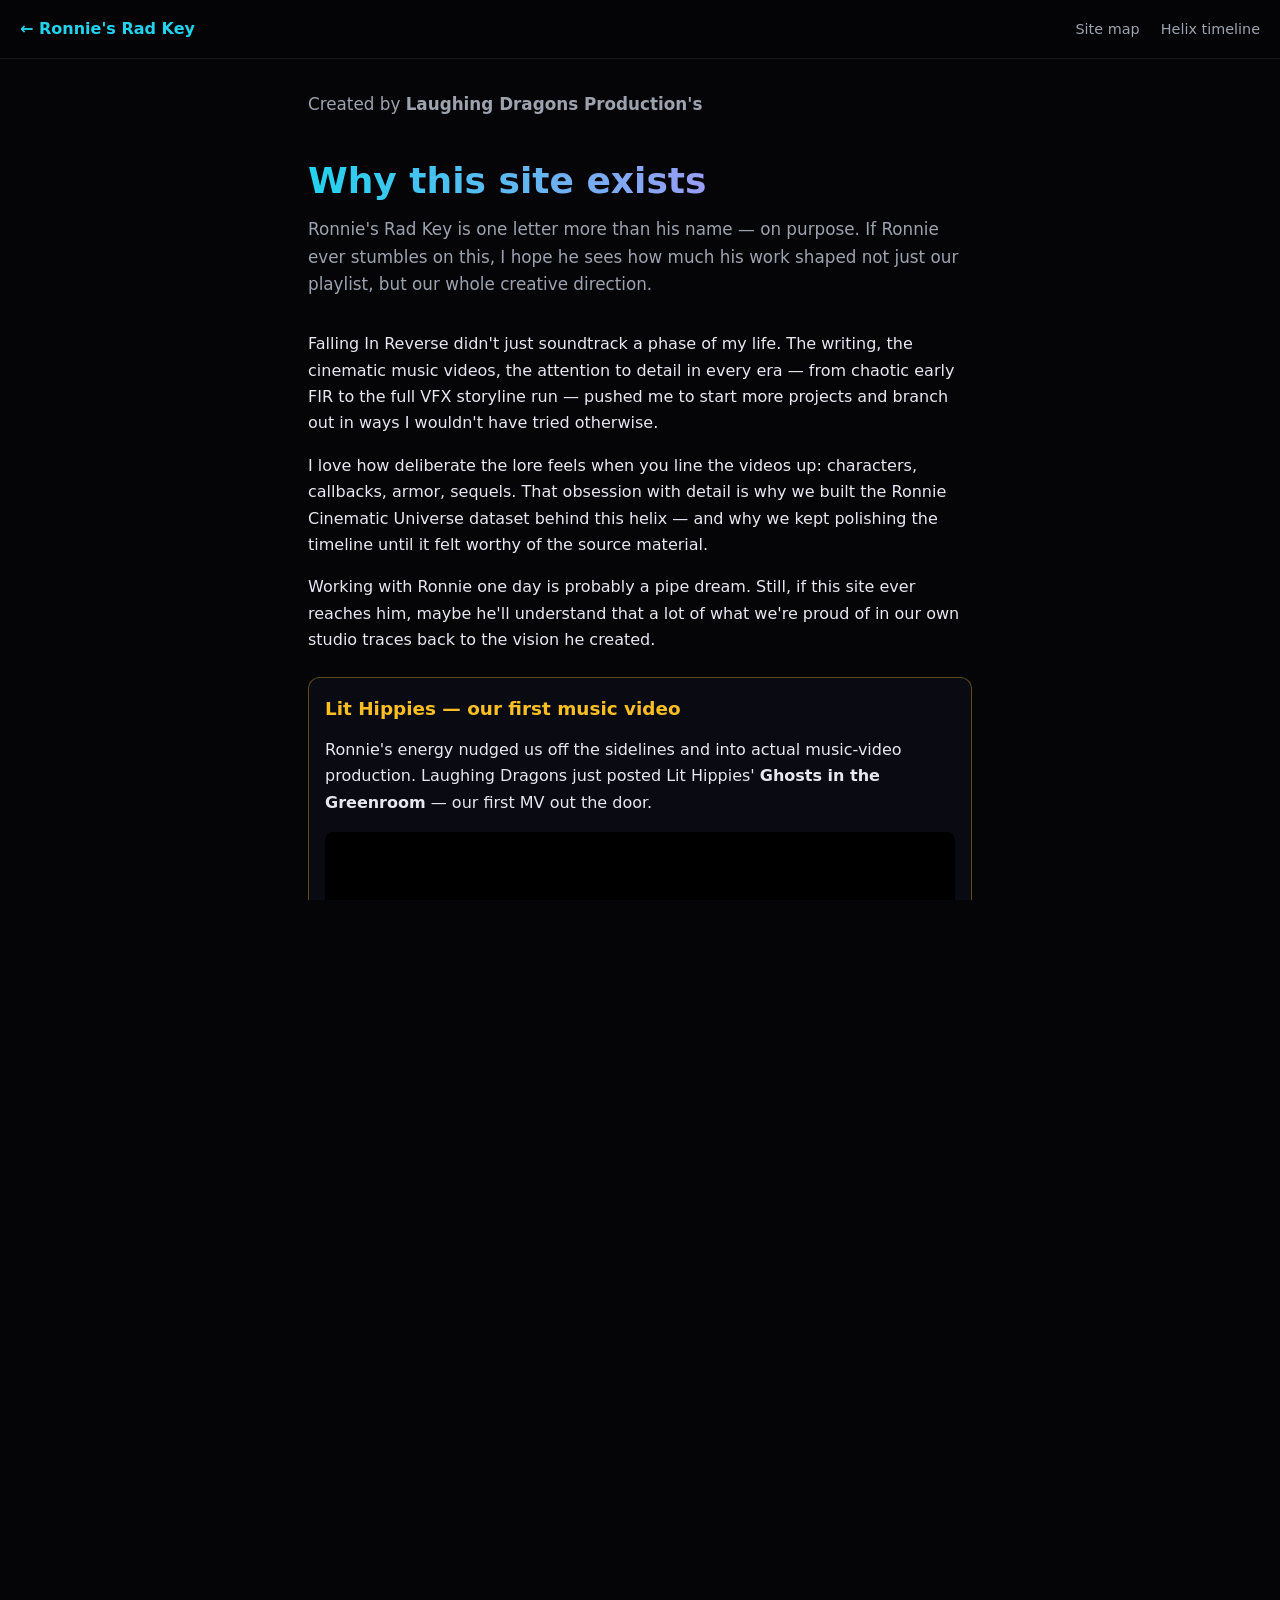
==== site/about.html @ 4f2d04ee "Ship Astra helix build, studio pages, and GitHub Pages deploy. Merge 95-rung timeline, MV dedupe, an" ====
<!DOCTYPE html>
<html lang="en">
<head>
  <meta charset="UTF-8" />
  <meta name="viewport" content="width=device-width, initial-scale=1" />
  <meta name="description" content="Why Ronnie's Rad Key exists — a fan timeline from Laughing Dragons Production's." />
  <title>From the studio — Ronnie's Rad Key</title>
  <link rel="stylesheet" href="styles.css" />
  <link rel="stylesheet" href="about.css" />
</head>
<body class="about-page">
  <header class="site-chrome">
    <a class="logo" href="./">← Ronnie's Rad Key</a>
    <nav>
      <a href="./sitemap.html">Site map</a>
      <a href="./">Helix timeline</a>
    </nav>
  </header>

  <main class="about-main">
    <p class="lede">Created by <strong>Laughing Dragons Production's</strong></p>
    <h1>Why this site exists</h1>
    <p class="lede">
      Ronnie's Rad Key is one letter more than his name — on purpose. If Ronnie ever stumbles on this,
      I hope he sees how much his work shaped not just our playlist, but our whole creative direction.
    </p>

    <p>
      Falling In Reverse didn't just soundtrack a phase of my life. The writing, the cinematic music videos,
      the attention to detail in every era — from chaotic early FIR to the full VFX storyline run —
      pushed me to start more projects and branch out in ways I wouldn't have tried otherwise.
    </p>

    <p>
      I love how deliberate the lore feels when you line the videos up: characters, callbacks, armor,
      sequels. That obsession with detail is why we built the Ronnie Cinematic Universe dataset behind
      this helix — and why we kept polishing the timeline until it felt worthy of the source material.
    </p>

    <p>
      Working with Ronnie one day is probably a pipe dream. Still, if this site ever reaches him,
      maybe he'll understand that a lot of what we're proud of in our own studio traces back to the vision he created.
    </p>

    <section class="video-spotlight" aria-labelledby="lit-hippies-heading">
      <h2 id="lit-hippies-heading">Lit Hippies — our first music video</h2>
      <p>
        Ronnie's energy nudged us off the sidelines and into actual music-video production.
        Laughing Dragons just posted Lit Hippies' <strong>Ghosts in the Greenroom</strong> — our first MV out the door.
      </p>
      <div class="video-embed">
        <iframe
          title="Lit Hippies — Ghosts in the Greenroom"
          src="https://www.youtube-nocookie.com/embed/_AtoU7ZwcNg"
          allow="accelerometer; autoplay; clipboard-write; encrypted-media; gyroscope; picture-in-picture; web-share"
          allowfullscreen
          loading="lazy"
        ></iframe>
      </div>
      <a class="watch-btn" href="https://www.youtube.com/watch?v=_AtoU7ZwcNg" target="_blank" rel="noopener">
        Watch on YouTube
      </a>
    </section>

    <h2>What you're looking at</h2>
    <p>
      The helix is an interactive DNA-style timeline of Ronnie Radke's life strands and official music-video rungs,
      backed by the RCU research dataset (releases, lore links, curated biography). It's a love letter in data — not
      affiliated with the artist or label; just fans building something careful and fun.
    </p>

    <p class="signoff">
      — Laughing Dragons Production's<br />
      <a href="https://github.com/laughingdragonsproductions/ronnies-rad-key">Project on GitHub</a>
    </p>

    <footer class="about-footer">
      Ronnie's Rad Key · Powered by the Ronnie Cinematic Universe dataset ·
      <a href="./sitemap.html">Site map</a>
    </footer>
  </main>
</body>
</html>
---- site/styles.css ----
:root {
  --bg: #050508;
  --text: #e8e6f0;
  --muted: #9ca3af;
  --strand-a: #22d3ee;
  --strand-b: #e879f9;
  --accent: #fbbf24;
  --card-bg: rgba(12, 12, 20, 0.92);
  --key-track: rgba(255, 255, 255, 0.12);
  --key-rail-h: clamp(72px, 12vh, 96px);
}

* {
  box-sizing: border-box;
}

html,
body {
  margin: 0;
  height: 100%;
  overflow: hidden;
  font-family: "Segoe UI", system-ui, sans-serif;
  color: var(--text);
  background: var(--bg);
}

#backdrop {
  position: fixed;
  inset: 0;
  z-index: 0;
  background: radial-gradient(ellipse at 30% 20%, #1a1028 0%, transparent 55%),
    radial-gradient(ellipse at 70% 80%, #0a1628 0%, transparent 50%), var(--bg);
  transition: filter 0.6s ease;
}

#backdrop.colorful {
  background: radial-gradient(ellipse at 25% 30%, #3d1f4a 0%, transparent 50%),
    radial-gradient(ellipse at 75% 70%, #1e3a5f 0%, transparent 45%),
    linear-gradient(160deg, #120810, #0a1020);
}

#backdrop.transition {
  background: radial-gradient(ellipse at 50% 50%, #111 0%, #000 70%);
}

#backdrop.blackout {
  background: radial-gradient(ellipse at 40% 40%, #222 0%, #000 65%);
  filter: grayscale(0.85) contrast(1.1);
}

#ink-overlay {
  position: fixed;
  inset: 0;
  z-index: 1;
  pointer-events: none;
  opacity: 0;
  background: radial-gradient(circle at 50% 50%, transparent 0%, #000 70%);
  transition: opacity 0.4s ease;
}

#canvas-host {
  mix-blend-mode: screen;
  position: fixed;
  top: 0;
  left: 0;
  right: 0;
  bottom: var(--key-rail-h);
  z-index: 2;
}

#helix-canvas {
  width: 100%;
  height: 100%;
  display: block;
  touch-action: none;
  cursor: grab;
}

header {
  position: fixed;
  top: 0;
  left: 0;
  right: 0;
  z-index: 20;
  padding: 1rem 1.25rem;
  padding-right: min(300px, 44vw);
  pointer-events: none;
  max-width: 100vw;
  overflow: visible;
}

header h1 {
  margin: 0;
  font-size: clamp(1.15rem, 3vw, 1.65rem);
  letter-spacing: 0.04em;
  font-weight: 600;
}

header p {
  margin: 0.35rem 0 0;
  color: var(--muted);
  font-size: clamp(0.78rem, 2.5vw, 0.88rem);
  max-width: 36rem;
  line-height: 1.35;
}

#site-subtitle {
  color: var(--accent);
  font-size: clamp(0.72rem, 2.2vw, 0.82rem);
}

#search-wrap {
  position: relative;
  z-index: 2;
  margin-top: 0.65rem;
  max-width: min(320px, 88vw);
  pointer-events: auto;
}

#search-input {
  width: 100%;
  padding: 0.45rem 0.75rem;
  border-radius: 999px;
  border: 1px solid rgba(255, 255, 255, 0.15);
  background: rgba(0, 0, 0, 0.55);
  color: var(--text);
  font-size: 0.82rem;
}

#search-results {
  position: absolute;
  top: calc(100% + 0.35rem);
  left: 0;
  right: 0;
  margin: 0;
  padding: 0.35rem 0;
  list-style: none;
  background: var(--card-bg);
  border: 1px solid rgba(255, 255, 255, 0.12);
  border-radius: 10px;
  max-height: min(220px, 40vh);
  overflow-y: auto;
  z-index: 30;
  box-shadow: 0 12px 36px rgba(0, 0, 0, 0.55);
  backdrop-filter: blur(10px);
  -webkit-overflow-scrolling: touch;
}

#search-results:not([hidden]) {
  pointer-events: auto;
}

#search-results button {
  display: block;
  width: 100%;
  text-align: left;
  padding: 0.45rem 0.75rem;
  border: none;
  background: transparent;
  color: var(--text);
  font-size: 0.78rem;
  cursor: pointer;
}

#search-results button:hover {
  background: rgba(255, 255, 255, 0.06);
}

#search-results .sr {
  color: var(--accent);
  margin-right: 0.35rem;
}

.sr-only {
  position: absolute;
  width: 1px;
  height: 1px;
  padding: 0;
  margin: -1px;
  overflow: hidden;
  clip: rect(0, 0, 0, 0);
  border: 0;
}

#site-footer {
  position: fixed;
  bottom: calc(var(--key-rail-h) + 0.25rem);
  left: 0.75rem;
  z-index: 9;
  font-size: 0.62rem;
  color: var(--muted);
  pointer-events: auto;
  max-width: min(420px, 92vw);
  line-height: 1.45;
}

#site-footer a {
  color: var(--strand-a);
  text-decoration: none;
}

#site-footer a:hover {
  text-decoration: underline;
}

#site-footer .footer-ldp {
  color: var(--muted);
}

#dev-tools-bar {
  position: fixed;
  right: 0.75rem;
  bottom: calc(var(--key-rail-h) + 0.35rem);
  z-index: 12;
  display: flex;
  flex-direction: row;
  flex-wrap: wrap;
  align-items: center;
  justify-content: flex-end;
  gap: 0.45rem;
  max-width: min(420px, 92vw);
  pointer-events: none;
}

#dev-tools-bar > * {
  pointer-events: auto;
}

.dev-badge {
  font-size: 0.65rem;
  padding: 0.35rem 0.65rem;
  border-radius: 999px;
  background: rgba(34, 211, 238, 0.12);
  border: 1px solid rgba(34, 211, 238, 0.35);
  color: var(--strand-a);
  white-space: nowrap;
}

.rebuild-btn {
  border: 1px solid rgba(251, 191, 36, 0.45);
  background: rgba(0, 0, 0, 0.55);
  color: var(--accent);
  padding: 0.35rem 0.65rem;
  border-radius: 999px;
  font-size: 0.68rem;
  cursor: pointer;
  white-space: nowrap;
}

.rebuild-btn:disabled {
  opacity: 0.65;
  cursor: wait;
}

.view-toggle {
  position: fixed;
  top: 0.85rem;
  right: 0.75rem;
  z-index: 22;
  display: flex;
  gap: 0.35rem;
}

.view-toggle .chip {
  pointer-events: auto;
  border: 1px solid rgba(255, 255, 255, 0.15);
  background: rgba(0, 0, 0, 0.55);
  color: var(--text);
  padding: 0.4rem 0.75rem;
  border-radius: 999px;
  font-size: 0.78rem;
  font-weight: 600;
  cursor: pointer;
  touch-action: manipulation;
}

.view-toggle .chip.active {
  border-color: var(--accent);
  color: var(--accent);
}

#year-display {
  position: fixed;
  left: 50%;
  top: 42%;
  transform: translate(-50%, -50%);
  z-index: 8;
  font-size: clamp(3rem, 14vw, 5.5rem);
  font-weight: 700;
  line-height: 1;
  opacity: 0.22;
  pointer-events: none;
}

#focus-rail {
  position: fixed;
  right: 0.85rem;
  bottom: calc(var(--key-rail-h) + 0.15rem);
  z-index: 13;
  width: min(140px, 28vw);
  display: flex;
  flex-direction: column;
  gap: 0.2rem;
  pointer-events: auto;
}

#focus-rail label {
  font-size: 0.55rem;
  text-transform: uppercase;
  letter-spacing: 0.12em;
  color: var(--strand-a);
  text-align: right;
}

#focus-slider {
  -webkit-appearance: none;
  appearance: none;
  width: 100%;
  height: 6px;
  background: rgba(34, 211, 238, 0.2);
  border-radius: 999px;
  outline: none;
  cursor: pointer;
  touch-action: manipulation;
}

#focus-slider::-webkit-slider-thumb {
  -webkit-appearance: none;
  width: 16px;
  height: 16px;
  border-radius: 50%;
  background: var(--strand-a);
  box-shadow: 0 0 10px rgba(34, 211, 238, 0.55);
}

#focus-slider::-moz-range-thumb {
  width: 16px;
  height: 16px;
  border: none;
  border-radius: 50%;
  background: var(--strand-a);
  box-shadow: 0 0 10px rgba(34, 211, 238, 0.55);
}

#key-rail {
  position: fixed;
  left: 0;
  right: 0;
  bottom: 0;
  z-index: 12;
  height: var(--key-rail-h);
  padding: 0.65rem 1rem calc(0.65rem + env(safe-area-inset-bottom, 0px));
  padding-right: min(10rem, 22vw);
  display: flex;
  align-items: center;
  gap: 0.75rem;
  background: linear-gradient(to top, rgba(5, 5, 8, 0.95), rgba(5, 5, 8, 0.55));
  border-top: 1px solid rgba(255, 255, 255, 0.08);
  backdrop-filter: blur(6px);
}

.key-end {
  flex: 0 0 auto;
  font-size: 0.7rem;
  color: var(--muted);
  font-variant-numeric: tabular-nums;
  min-width: 2.25rem;
}

.key-end:last-child {
  text-align: right;
}

.key-track-wrap {
  flex: 1;
  display: flex;
  flex-direction: column;
  gap: 0.25rem;
  min-width: 0;
}

.key-track-wrap label {
  font-size: 0.62rem;
  text-transform: uppercase;
  letter-spacing: 0.14em;
  color: var(--muted);
  text-align: center;
}

.key-track-wrap .view-toggle-inline {
  display: none;
}

#key-slider {
  -webkit-appearance: none;
  appearance: none;
  width: 100%;
  height: 8px;
  background: var(--key-track);
  border-radius: 999px;
  outline: none;
  cursor: pointer;
  touch-action: manipulation;
}

#key-slider::-webkit-slider-thumb {
  -webkit-appearance: none;
  width: 22px;
  height: 22px;
  border-radius: 50%;
  background: var(--accent);
  box-shadow: 0 0 14px var(--accent);
}

#key-slider::-moz-range-thumb {
  width: 22px;
  height: 22px;
  border: none;
  border-radius: 50%;
  background: var(--accent);
  box-shadow: 0 0 14px var(--accent);
}

#controls {
  position: fixed;
  left: 0.75rem;
  right: 0.75rem;
  bottom: calc(var(--key-rail-h) + 2.85rem);
  top: auto;
  z-index: 11;
  display: flex;
  flex-direction: column;
  gap: 0.5rem;
  align-items: center;
  max-width: none;
  pointer-events: none;
}

#controls .controls-row {
  pointer-events: auto;
}

.controls-row {
  display: flex;
  flex-wrap: wrap;
  gap: 0.45rem;
  justify-content: center;
  width: 100%;
  max-width: min(1120px, 100%);
}

@media (min-width: 720px) {
  .controls-row.filters-row,
  .controls-row.eras-row {
    flex-wrap: nowrap;
    overflow-x: auto;
    justify-content: center;
    scrollbar-width: thin;
    padding: 0.15rem 0.25rem 0.35rem;
    -webkit-overflow-scrolling: touch;
  }

  .controls-row.filters-row button.chip,
  .controls-row.eras-row button.era-jump {
    flex: 0 0 auto;
  }
}

button.chip,
button.era-jump {
  pointer-events: auto;
  border: 1px solid rgba(255, 255, 255, 0.15);
  background: rgba(0, 0, 0, 0.45);
  color: var(--text);
  padding: 0.42rem 0.78rem;
  border-radius: 999px;
  font-size: 0.72rem;
  cursor: pointer;
  touch-action: manipulation;
}

button.chip.active {
  border-color: var(--accent);
  color: var(--accent);
}

button.era-jump:hover,
button.chip:hover {
  border-color: var(--strand-a);
}

#stats-panel {
  position: fixed;
  top: auto;
  bottom: calc(var(--key-rail-h) + 5.35rem);
  left: 0.75rem;
  z-index: 10;
  max-width: min(240px, 42vw);
  font-size: 0.68rem;
  line-height: 1.4;
  color: var(--muted);
  background: rgba(0, 0, 0, 0.45);
  padding: 0.45rem 0.65rem;
  border-radius: 8px;
  border: 1px solid rgba(255, 255, 255, 0.08);
  pointer-events: none;
}

#stats-panel strong {
  color: var(--text);
  display: block;
  margin-bottom: 0.35rem;
  font-size: 0.75rem;
}

#materialize-overlay {
  position: fixed;
  inset: 0;
  z-index: 14;
  pointer-events: none;
  opacity: 0;
  transition: opacity 0.15s ease;
}

#materialize-overlay.active {
  opacity: 1;
}

#card {
  position: fixed;
  top: 46%;
  bottom: auto;
  left: 50%;
  transform: translate(-50%, -50%);
  z-index: 15;
  width: min(380px, calc(100vw - 1.5rem));
  max-height: min(54vh, 440px);
  overflow-y: auto;
  background: var(--card-bg);
  border: 1px solid rgba(159, 235, 250, 0.62);
  border-radius: 5px;
  padding: 1rem;
  opacity: 0;
  pointer-events: none;
  filter: blur(10px);
  transition:
    opacity 0.55s cubic-bezier(0.22, 1, 0.36, 1),
    transform 0.55s cubic-bezier(0.22, 1, 0.36, 1),
    filter 0.55s cubic-bezier(0.22, 1, 0.36, 1),
    box-shadow 0.55s ease;
  backdrop-filter: blur(8px);
  -webkit-overflow-scrolling: touch;
  box-shadow: 0 0 0 rgba(34, 211, 238, 0);
}

#card.visible {
  opacity: 1;
  transform: translate(-50%, -50%);
  filter: blur(0);
  pointer-events: auto;
  box-shadow:
    0 0 40px rgba(34, 211, 238, 0.12),
    0 0 80px rgba(251, 191, 36, 0.08);
}

@media (prefers-reduced-motion: reduce) {
  #card {
    transition: opacity 0.15s ease;
    filter: none;
    transform: translate(-50%, -50%);
  }

  #card.visible {
    transform: translate(-50%, -50%);
    box-shadow: none;
  }
}

#card .summary {
  margin: 0.65rem 0 0.85rem;
  line-height: 1.5;
  font-size: 0.88rem;
  color: var(--text);
  overflow-wrap: anywhere;
}

#card .meta {
  font-size: 0.75rem;
  color: var(--muted);
  text-transform: uppercase;
  letter-spacing: 0.08em;
  display: flex;
  flex-wrap: wrap;
  align-items: center;
  gap: 0.35rem;
}

.verify-badge {
  display: inline-block;
  font-size: 0.62rem;
  letter-spacing: 0.04em;
  text-transform: none;
  padding: 0.15rem 0.45rem;
  border-radius: 999px;
  border: 1px solid transparent;
  line-height: 1.3;
  max-width: 100%;
}

.verify-unproven {
  color: #fcd34d;
  border-color: rgba(252, 211, 77, 0.45);
  background: rgba(252, 211, 77, 0.12);
}

.verify-disputed {
  color: #fb923c;
  border-color: rgba(251, 146, 60, 0.45);
  background: rgba(251, 146, 60, 0.12);
}

.verify-conflict {
  color: #f87171;
  border-color: rgba(248, 113, 113, 0.45);
  background: rgba(248, 113, 113, 0.12);
}

.verify-note {
  font-size: 0.78rem;
  color: #fde68a;
  border-left: 3px solid rgba(252, 211, 77, 0.55);
  padding: 0.35rem 0.55rem;
  margin: 0 0 0.65rem;
  background: rgba(252, 211, 77, 0.08);
  border-radius: 0 6px 6px 0;
}

#card h2 {
  margin: 0.35rem 0 0.5rem;
  font-size: 1.05rem;
}

#card p {
  margin: 0;
  font-size: 0.88rem;
  line-height: 1.45;
  color: #cbd5e1;
}

#card img.thumb {
  width: 100%;
  border-radius: 8px;
  margin-top: 0.75rem;
}

#card a.watch {
  display: inline-block;
  margin-top: 0.75rem;
  color: var(--strand-a);
  font-size: 0.85rem;
}

#card .embed-wrap {
  margin-top: 0.75rem;
  aspect-ratio: 16/9;
  display: none;
}

#card .embed-wrap.active {
  display: block;
}

#card .embed-wrap iframe {
  width: 100%;
  height: 100%;
  border: 0;
  border-radius: 8px;
}

#card .card-close {
  position: absolute;
  top: 0.45rem;
  right: 0.55rem;
  border: none;
  background: transparent;
  color: var(--muted);
  font-size: 1.25rem;
  line-height: 1;
  cursor: pointer;
}

#card .card-tabs {
  display: flex;
  flex-wrap: wrap;
  gap: 0.35rem;
  margin-top: 0.75rem;
}

#card .card-tabs button {
  border: 1px solid rgba(255, 255, 255, 0.12);
  background: rgba(0, 0, 0, 0.35);
  color: var(--muted);
  padding: 0.3rem 0.55rem;
  border-radius: 999px;
  font-size: 0.68rem;
  cursor: pointer;
}

#card .card-tabs button.active {
  border-color: var(--strand-a);
  color: var(--strand-a);
}

#card .tab-panel {
  display: none;
  margin-top: 0.65rem;
  font-size: 0.82rem;
}

#card .tab-panel.active:not([hidden]) {
  display: block;
}

#card .card-tabs:not([hidden]) {
  margin-top: 0.65rem;
}

#card .muted,
#card .music-stats {
  color: var(--muted);
  font-size: 0.78rem;
}

#card .detail-list {
  margin: 0.35rem 0 0;
  padding-left: 1.1rem;
}

#card .detail-list a,
#card .link-moment {
  color: var(--strand-a);
  background: none;
  border: none;
  padding: 0;
  font: inherit;
  cursor: pointer;
  text-align: left;
}

#card .comment-author {
  color: var(--accent);
}

#card .frame-cap {
  font-size: 0.78rem;
  color: var(--muted);
  border-left: 2px solid var(--strand-b);
  padding-left: 0.5rem;
  margin: 0.35rem 0;
}

#fallback-list {
  display: none;
  position: fixed;
  inset: 0;
  z-index: 20;
  overflow-y: auto;
  padding: 5rem 1.5rem 2rem;
  background: var(--bg);
  -webkit-overflow-scrolling: touch;
}

#fallback-list h2 {
  margin-top: 0;
}

#fallback-list .item {
  border-left: 3px solid var(--strand-a);
  padding-left: 1rem;
  margin-bottom: 1.25rem;
}

#fallback-list .year {
  color: var(--accent);
  font-weight: 600;
}

body.no-webgl #canvas-host,
body.no-webgl #key-rail,
body.no-webgl #controls,
body.no-webgl #stats-panel {
  display: none !important;
}

body.no-webgl #fallback-list {
  display: block;
}

@media (max-width: 640px) {
  header {
    padding-right: 5.5rem;
  }

  .view-toggle {
    top: 0.75rem;
    bottom: auto;
    right: 0.65rem;
  }

  #controls {
    bottom: calc(var(--key-rail-h) + 2.65rem);
    left: 0.5rem;
    right: 0.5rem;
    gap: 0.4rem;
  }

  .controls-row {
    justify-content: flex-start;
    flex-wrap: nowrap;
    overflow-x: auto;
    max-width: 100%;
    scrollbar-width: none;
  }

  #dev-tools-bar {
    left: 0.5rem;
    right: 0.5rem;
    max-width: none;
    bottom: calc(var(--key-rail-h) + 0.25rem);
  }

  #stats-panel {
    bottom: calc(var(--key-rail-h) + 5rem);
    max-width: 52vw;
    font-size: 0.62rem;
  }

  #year-display {
    top: 38%;
    font-size: clamp(2.5rem, 18vw, 4rem);
  }

  #card {
    max-height: 42vh;
  }

  #key-rail {
    padding-left: 0.65rem;
    padding-right: 0.65rem;
  }

  .key-end {
    font-size: 0.62rem;
    min-width: 1.75rem;
  }
}
---- site/about.css ----
.about-page {
  min-height: 100%;
  overflow: auto;
  background: var(--bg);
  color: var(--text);
  line-height: 1.65;
}

.about-page header.site-chrome {
  position: sticky;
  top: 0;
  z-index: 20;
  display: flex;
  flex-wrap: wrap;
  align-items: center;
  justify-content: space-between;
  gap: 0.75rem;
  padding: 1rem 1.25rem;
  background: rgba(5, 5, 8, 0.92);
  border-bottom: 1px solid rgba(255, 255, 255, 0.08);
  backdrop-filter: blur(8px);
}

.about-page header a.logo {
  color: var(--strand-a);
  text-decoration: none;
  font-weight: 600;
}

.about-page nav a {
  color: var(--muted);
  text-decoration: none;
  font-size: 0.9rem;
  margin-left: 1rem;
}

.about-page nav a:hover {
  color: var(--text);
}

.about-main {
  max-width: 44rem;
  margin: 0 auto;
  padding: 2rem 1.25rem 4rem;
}

.about-main h1 {
  font-size: clamp(1.75rem, 4vw, 2.25rem);
  margin: 0 0 0.35rem;
  background: linear-gradient(90deg, var(--strand-a), var(--strand-b));
  -webkit-background-clip: text;
  background-clip: text;
  color: transparent;
}

.about-main .lede {
  color: var(--muted);
  font-size: 1.05rem;
  margin-bottom: 2rem;
}

.about-main h2 {
  font-size: 1.15rem;
  margin: 2rem 0 0.75rem;
  color: var(--accent);
}

.about-main p {
  margin: 0 0 1rem;
}

.about-main .signoff {
  margin-top: 2.5rem;
  font-style: italic;
  color: var(--muted);
}

.video-spotlight {
  margin: 1.5rem 0 2rem;
  padding: 1rem;
  border-radius: 12px;
  border: 1px solid rgba(251, 191, 36, 0.35);
  background: rgba(12, 12, 20, 0.85);
}

.video-spotlight h2 {
  margin-top: 0;
}

.video-embed {
  position: relative;
  width: 100%;
  padding-bottom: 56.25%;
  margin: 1rem 0;
  border-radius: 8px;
  overflow: hidden;
  background: #000;
}

.video-embed iframe {
  position: absolute;
  inset: 0;
  width: 100%;
  height: 100%;
  border: 0;
}

.video-spotlight .watch-btn {
  display: inline-block;
  margin-top: 0.5rem;
  padding: 0.5rem 1rem;
  border-radius: 6px;
  background: var(--accent);
  color: #111;
  font-weight: 600;
  text-decoration: none;
}

.about-footer {
  margin-top: 3rem;
  padding-top: 1.5rem;
  border-top: 1px solid rgba(255, 255, 255, 0.08);
  font-size: 0.85rem;
  color: var(--muted);
}
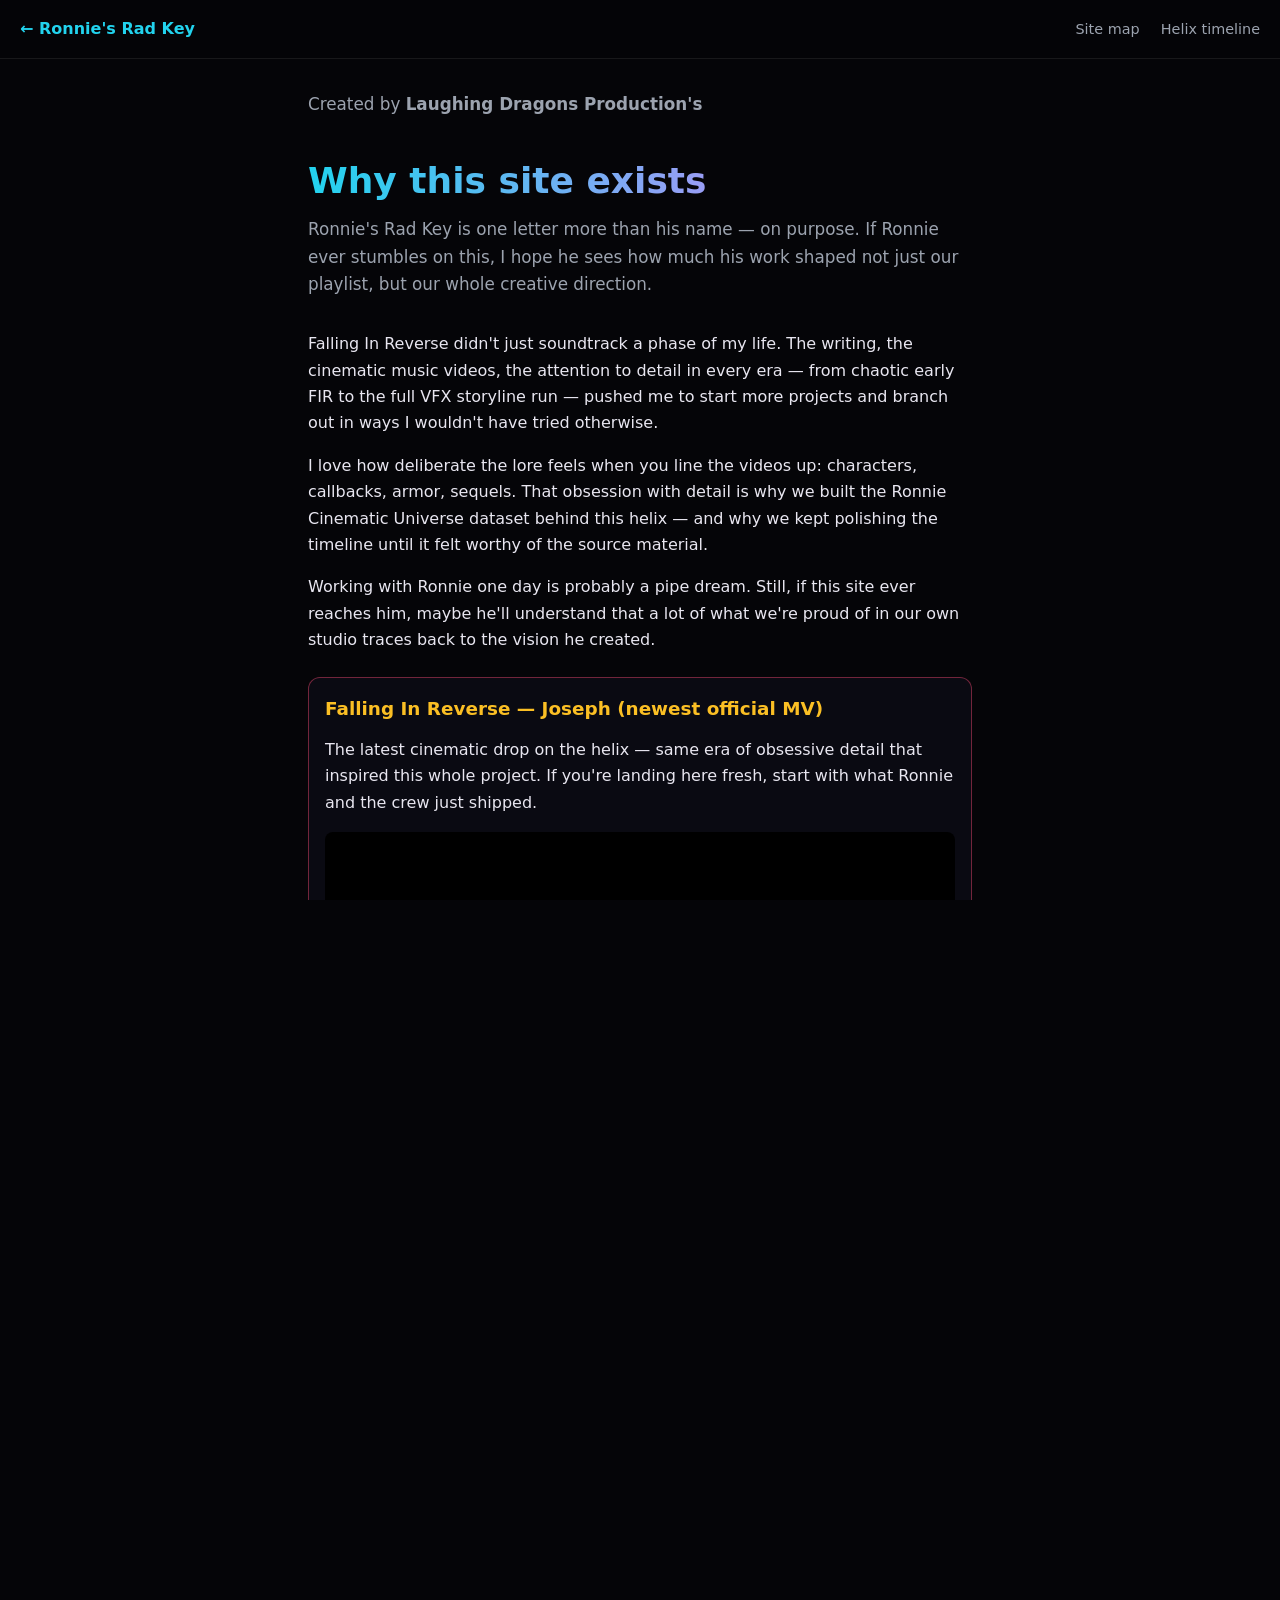
==== commit cd0fb1c3: "Add Joseph MV embed and homepage link to latest official video. Co-authored-by: Cursor <cursoragent@" ====
--- a/site/about.html
+++ b/site/about.html
@@ -42,6 +42,29 @@
       maybe he'll understand that a lot of what we're proud of in our own studio traces back to the vision he created.
     </p>
 
+    <section class="video-spotlight video-spotlight--official" aria-labelledby="joseph-heading" id="joseph-mv">
+      <h2 id="joseph-heading">Falling In Reverse — Joseph (newest official MV)</h2>
+      <p>
+        The latest cinematic drop on the helix — same era of obsessive detail that inspired this whole project.
+        If you're landing here fresh, start with what Ronnie and the crew just shipped.
+      </p>
+      <div class="video-embed">
+        <iframe
+          title="Falling In Reverse — Joseph (feat. Corey Taylor &amp; Serj Tankian)"
+          src="https://www.youtube-nocookie.com/embed/Tk9TM7-eTmw"
+          allow="accelerometer; autoplay; clipboard-write; encrypted-media; gyroscope; picture-in-picture; web-share"
+          allowfullscreen
+          loading="lazy"
+        ></iframe>
+      </div>
+      <a class="watch-btn" href="https://www.youtube.com/watch?v=Tk9TM7-eTmw" target="_blank" rel="noopener">
+        Watch on YouTube
+      </a>
+      <p class="video-helix-hint">
+        <a href="./">Open on the helix</a> (2026 rung · <em>Joseph</em>)
+      </p>
+    </section>
+
     <section class="video-spotlight" aria-labelledby="lit-hippies-heading">
       <h2 id="lit-hippies-heading">Lit Hippies — our first music video</h2>
       <p>
--- a/site/about.css
+++ b/site/about.css
@@ -83,6 +83,20 @@
   background: rgba(12, 12, 20, 0.85);
 }
 
+.video-spotlight--official {
+  border-color: rgba(239, 70, 111, 0.45);
+}
+
+.video-helix-hint {
+  margin: 0.75rem 0 0;
+  font-size: 0.9rem;
+  color: var(--muted);
+}
+
+.video-helix-hint a {
+  color: var(--strand-a);
+}
+
 .video-spotlight h2 {
   margin-top: 0;
 }
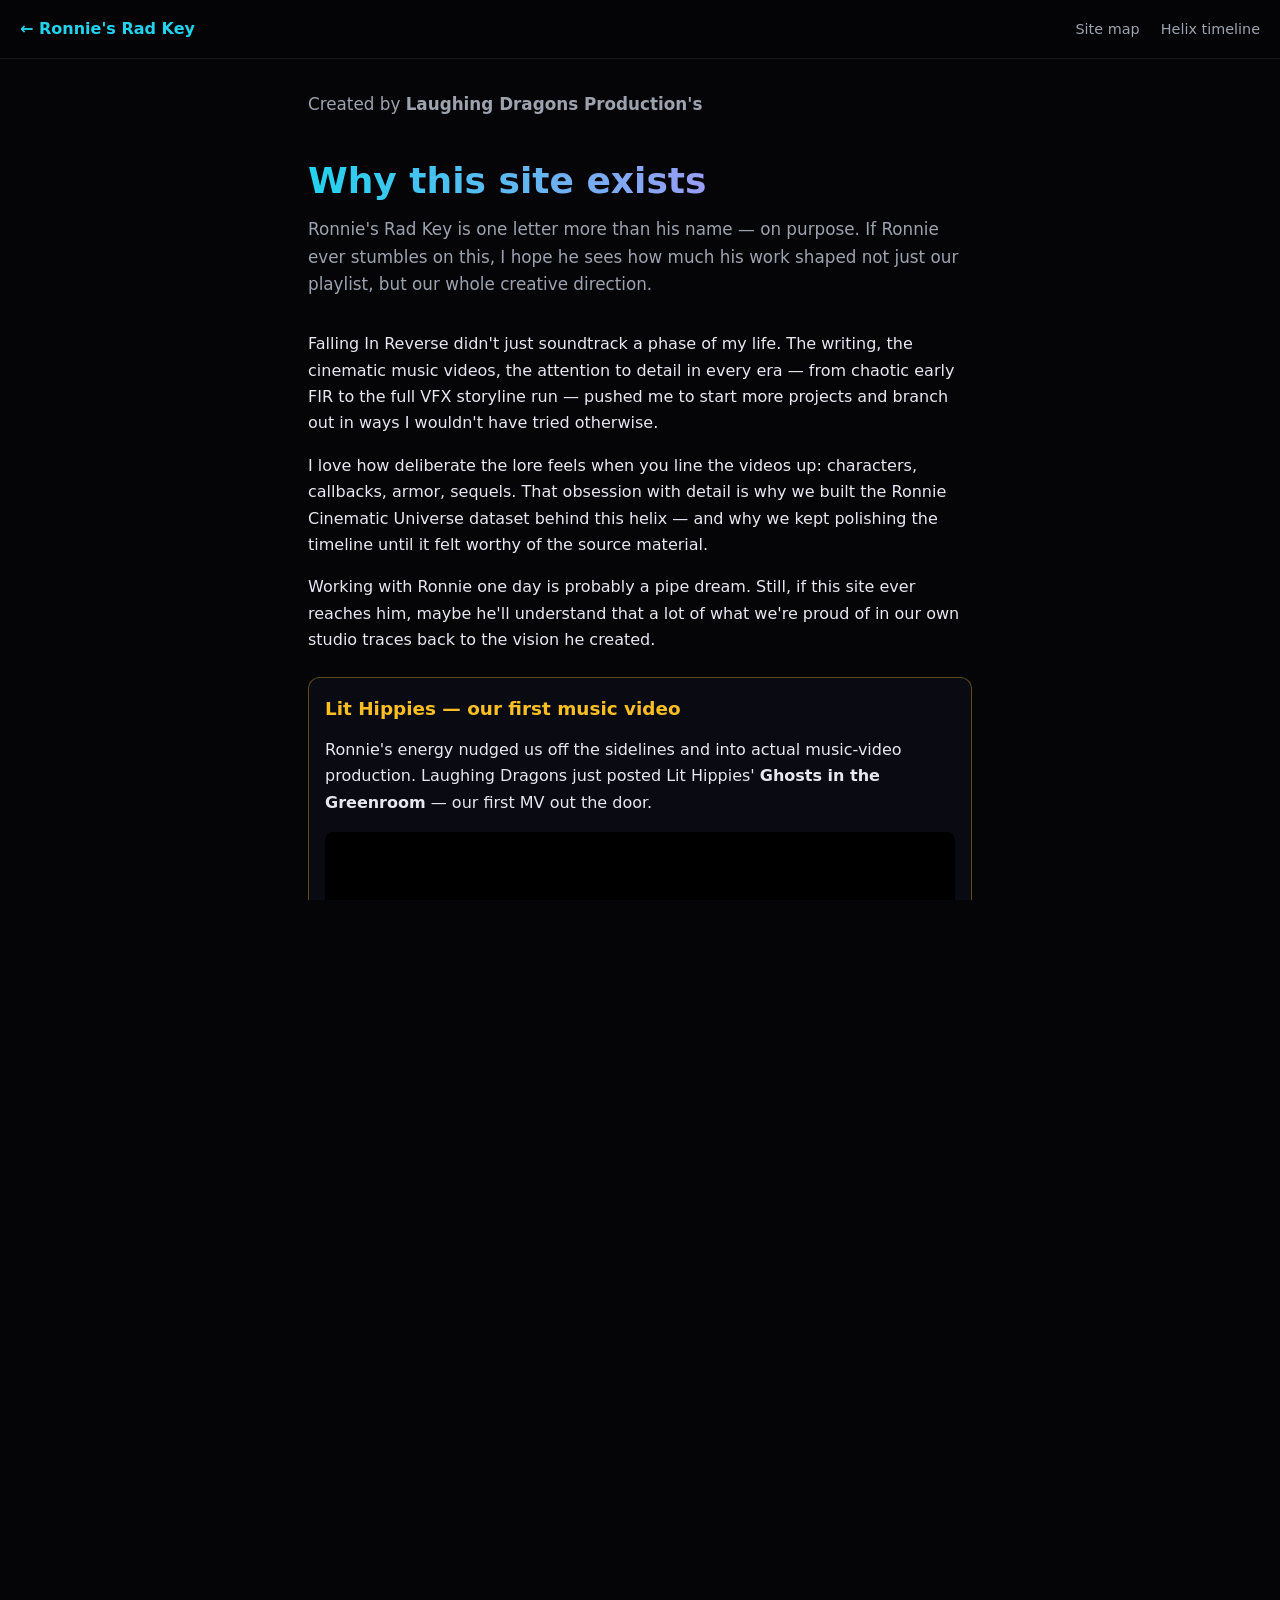
==== commit b44ba7fb: "Keep Joseph MV on the helix only; highlight 2026 rung. Co-authored-by: Cursor <cursoragent@cursor.co" ====
--- a/site/about.html
+++ b/site/about.html
@@ -42,29 +42,6 @@
       maybe he'll understand that a lot of what we're proud of in our own studio traces back to the vision he created.
     </p>
 
-    <section class="video-spotlight video-spotlight--official" aria-labelledby="joseph-heading" id="joseph-mv">
-      <h2 id="joseph-heading">Falling In Reverse — Joseph (newest official MV)</h2>
-      <p>
-        The latest cinematic drop on the helix — same era of obsessive detail that inspired this whole project.
-        If you're landing here fresh, start with what Ronnie and the crew just shipped.
-      </p>
-      <div class="video-embed">
-        <iframe
-          title="Falling In Reverse — Joseph (feat. Corey Taylor &amp; Serj Tankian)"
-          src="https://www.youtube-nocookie.com/embed/Tk9TM7-eTmw"
-          allow="accelerometer; autoplay; clipboard-write; encrypted-media; gyroscope; picture-in-picture; web-share"
-          allowfullscreen
-          loading="lazy"
-        ></iframe>
-      </div>
-      <a class="watch-btn" href="https://www.youtube.com/watch?v=Tk9TM7-eTmw" target="_blank" rel="noopener">
-        Watch on YouTube
-      </a>
-      <p class="video-helix-hint">
-        <a href="./">Open on the helix</a> (2026 rung · <em>Joseph</em>)
-      </p>
-    </section>
-
     <section class="video-spotlight" aria-labelledby="lit-hippies-heading">
       <h2 id="lit-hippies-heading">Lit Hippies — our first music video</h2>
       <p>
--- a/site/about.css
+++ b/site/about.css
@@ -83,20 +83,6 @@
   background: rgba(12, 12, 20, 0.85);
 }
 
-.video-spotlight--official {
-  border-color: rgba(239, 70, 111, 0.45);
-}
-
-.video-helix-hint {
-  margin: 0.75rem 0 0;
-  font-size: 0.9rem;
-  color: var(--muted);
-}
-
-.video-helix-hint a {
-  color: var(--strand-a);
-}
-
 .video-spotlight h2 {
   margin-top: 0;
 }
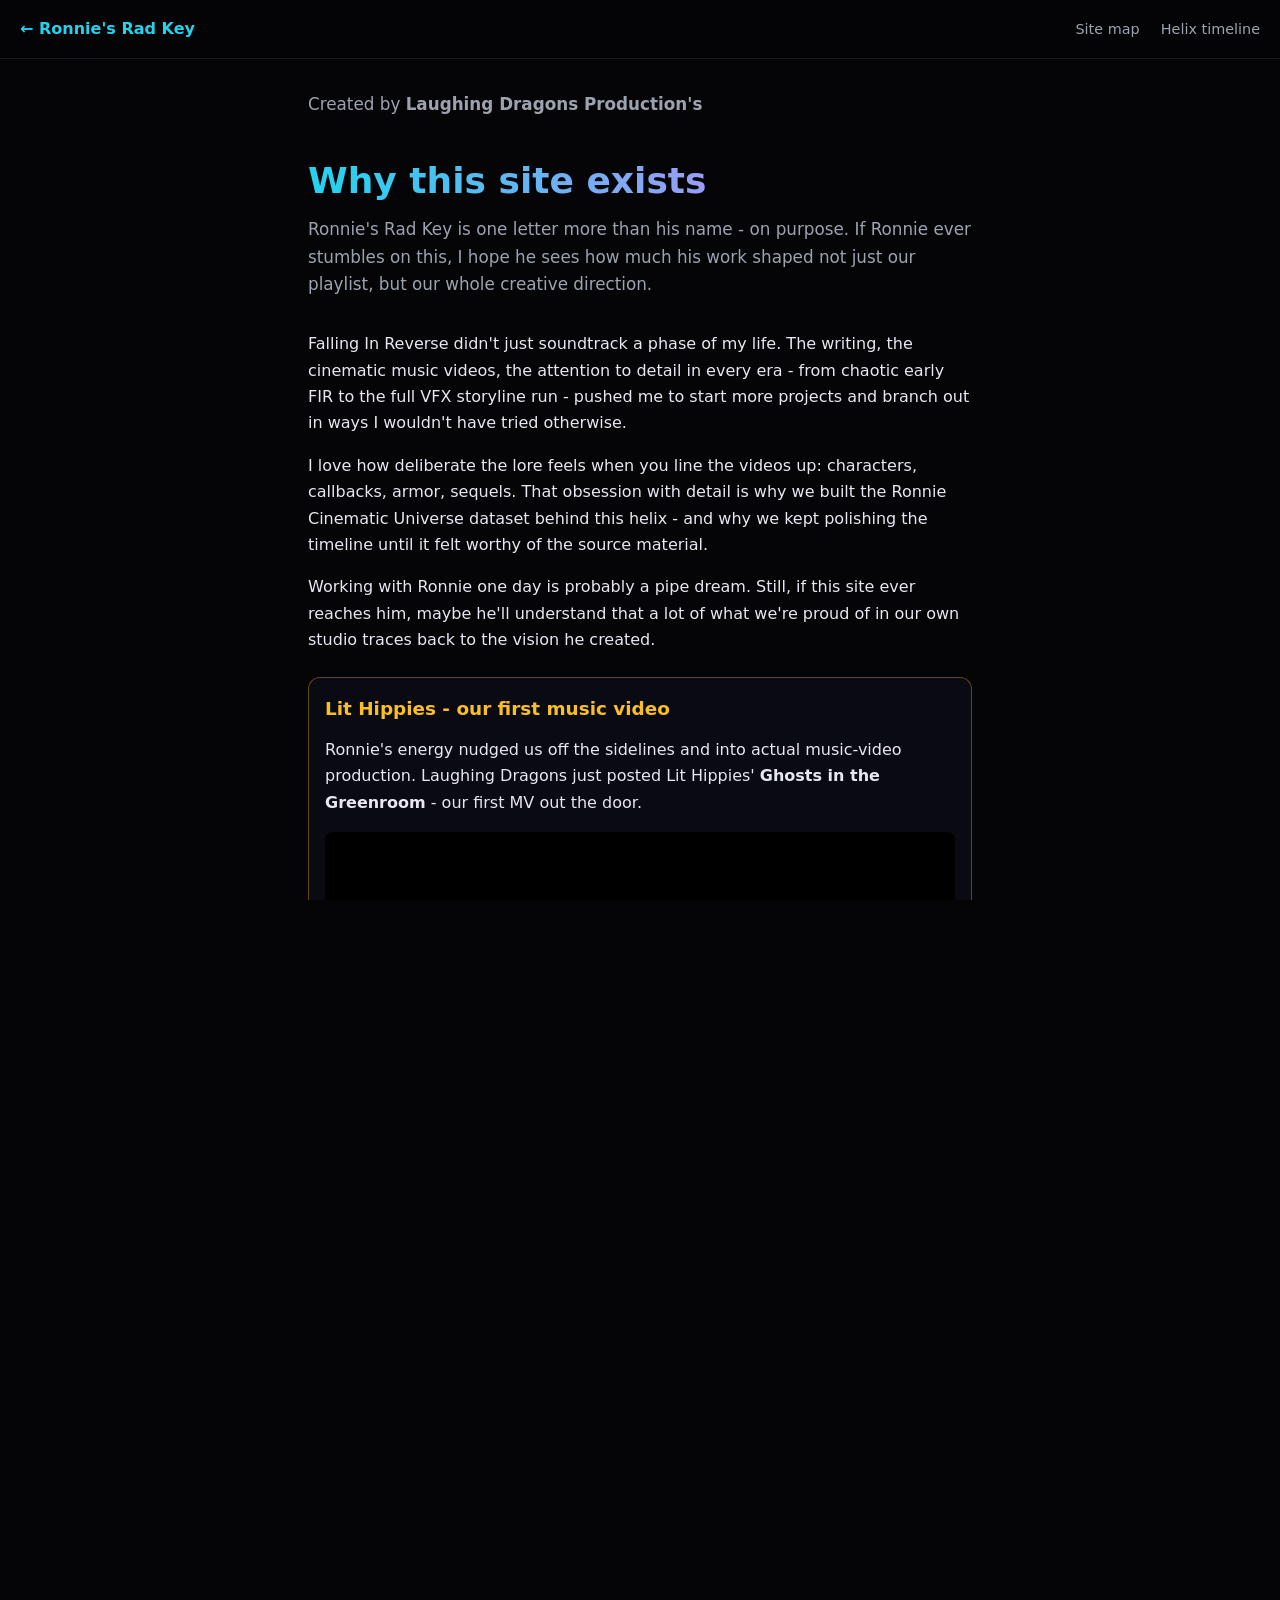
==== commit 5fde1a01: "Replace em and en dashes with regular hyphens site-wide. Co-authored-by: Cursor <cursoragent@cursor." ====
--- a/site/about.html
+++ b/site/about.html
@@ -3,8 +3,8 @@
 <head>
   <meta charset="UTF-8" />
   <meta name="viewport" content="width=device-width, initial-scale=1" />
-  <meta name="description" content="Why Ronnie's Rad Key exists — a fan timeline from Laughing Dragons Production's." />
-  <title>From the studio — Ronnie's Rad Key</title>
+  <meta name="description" content="Why Ronnie's Rad Key exists - a fan timeline from Laughing Dragons Production's." />
+  <title>From the studio - Ronnie's Rad Key</title>
   <link rel="stylesheet" href="styles.css" />
   <link rel="stylesheet" href="about.css" />
 </head>
@@ -21,20 +21,20 @@
     <p class="lede">Created by <strong>Laughing Dragons Production's</strong></p>
     <h1>Why this site exists</h1>
     <p class="lede">
-      Ronnie's Rad Key is one letter more than his name — on purpose. If Ronnie ever stumbles on this,
+      Ronnie's Rad Key is one letter more than his name - on purpose. If Ronnie ever stumbles on this,
       I hope he sees how much his work shaped not just our playlist, but our whole creative direction.
     </p>
 
     <p>
       Falling In Reverse didn't just soundtrack a phase of my life. The writing, the cinematic music videos,
-      the attention to detail in every era — from chaotic early FIR to the full VFX storyline run —
+      the attention to detail in every era - from chaotic early FIR to the full VFX storyline run -
       pushed me to start more projects and branch out in ways I wouldn't have tried otherwise.
     </p>
 
     <p>
       I love how deliberate the lore feels when you line the videos up: characters, callbacks, armor,
       sequels. That obsession with detail is why we built the Ronnie Cinematic Universe dataset behind
-      this helix — and why we kept polishing the timeline until it felt worthy of the source material.
+      this helix - and why we kept polishing the timeline until it felt worthy of the source material.
     </p>
 
     <p>
@@ -43,14 +43,14 @@
     </p>
 
     <section class="video-spotlight" aria-labelledby="lit-hippies-heading">
-      <h2 id="lit-hippies-heading">Lit Hippies — our first music video</h2>
+      <h2 id="lit-hippies-heading">Lit Hippies - our first music video</h2>
       <p>
         Ronnie's energy nudged us off the sidelines and into actual music-video production.
-        Laughing Dragons just posted Lit Hippies' <strong>Ghosts in the Greenroom</strong> — our first MV out the door.
+        Laughing Dragons just posted Lit Hippies' <strong>Ghosts in the Greenroom</strong> - our first MV out the door.
       </p>
       <div class="video-embed">
         <iframe
-          title="Lit Hippies — Ghosts in the Greenroom"
+          title="Lit Hippies - Ghosts in the Greenroom"
           src="https://www.youtube-nocookie.com/embed/_AtoU7ZwcNg"
           allow="accelerometer; autoplay; clipboard-write; encrypted-media; gyroscope; picture-in-picture; web-share"
           allowfullscreen
@@ -65,12 +65,12 @@
     <h2>What you're looking at</h2>
     <p>
       The helix is an interactive DNA-style timeline of Ronnie Radke's life strands and official music-video rungs,
-      backed by the RCU research dataset (releases, lore links, curated biography). It's a love letter in data — not
+      backed by the RCU research dataset (releases, lore links, curated biography). It's a love letter in data - not
       affiliated with the artist or label; just fans building something careful and fun.
     </p>
 
     <p class="signoff">
-      — Laughing Dragons Production's<br />
+      - Laughing Dragons Production's<br />
       <a href="https://github.com/laughingdragonsproductions/ronnies-rad-key">Project on GitHub</a>
     </p>
 
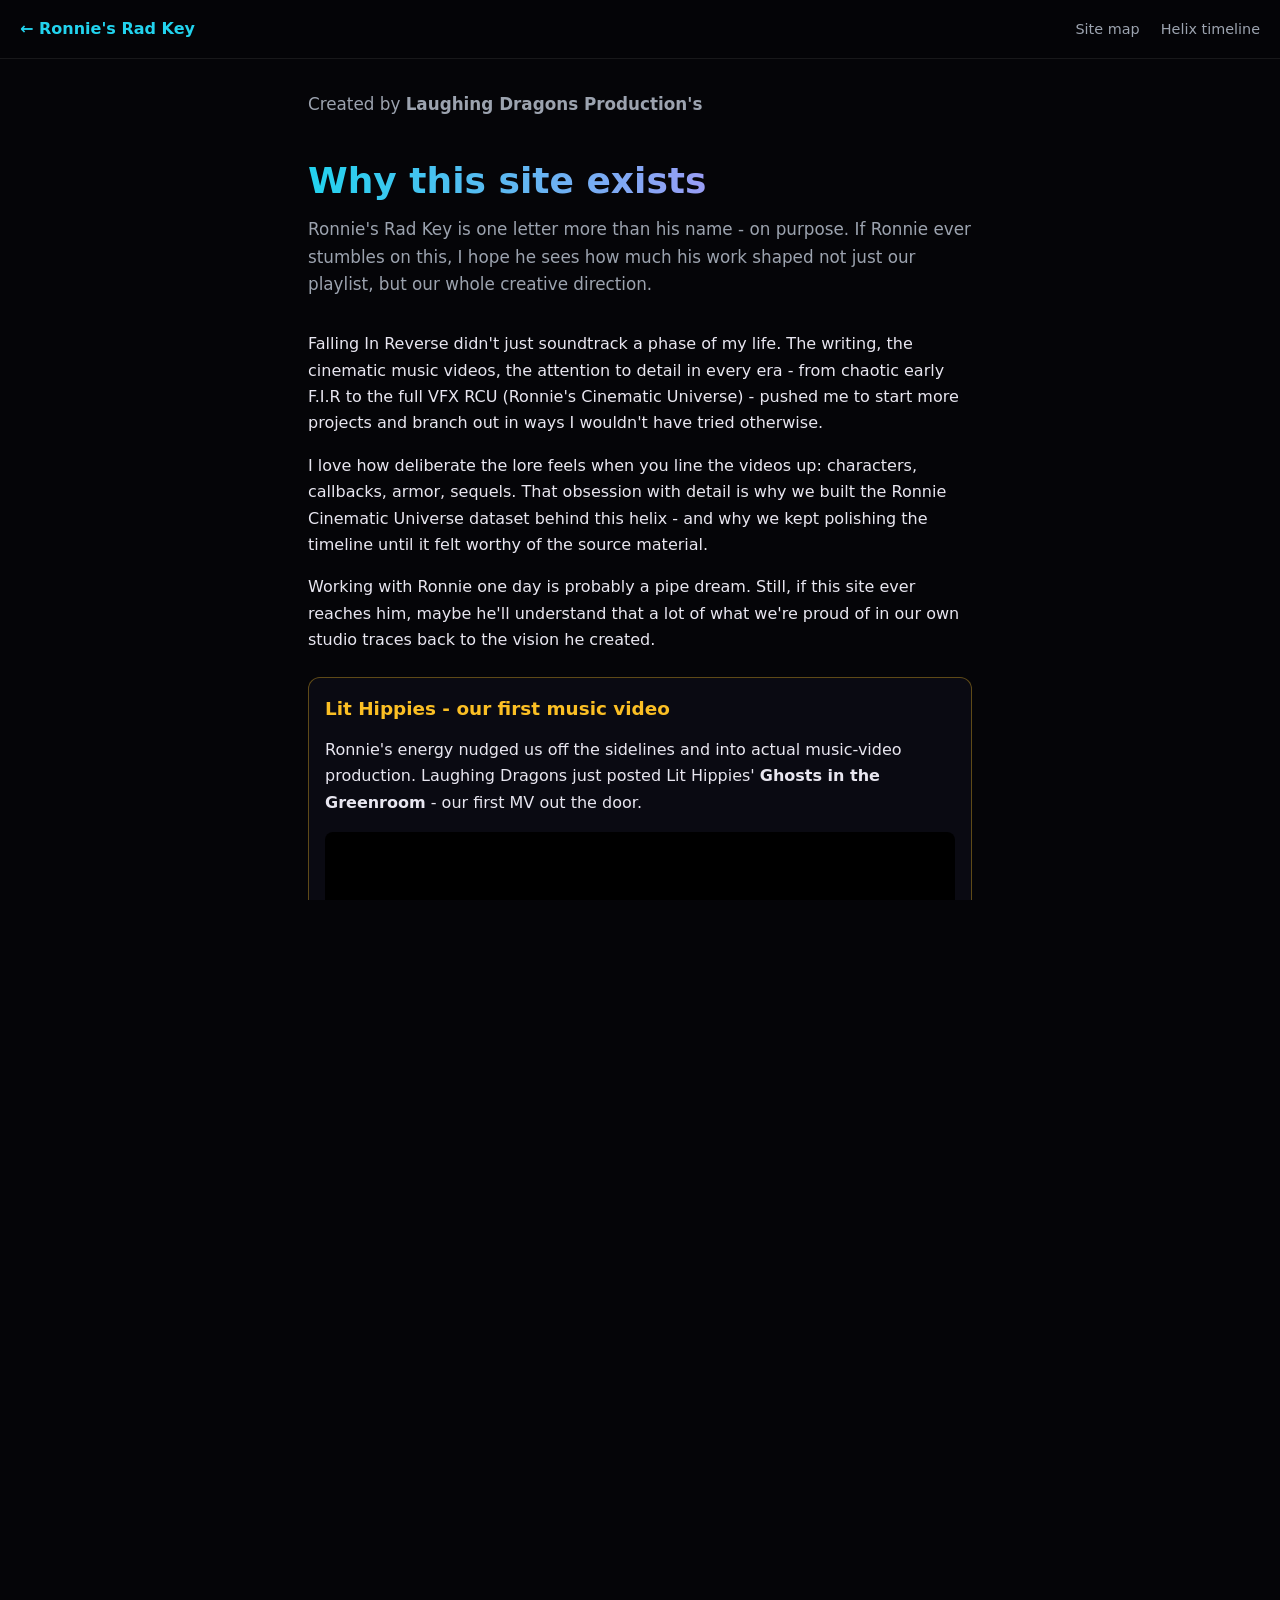
==== commit add1259a: "Reword About copy: F.I.R through VFX RCU. Co-authored-by: Cursor <cursoragent@cursor.com>" ====
--- a/site/about.html
+++ b/site/about.html
@@ -27,7 +27,7 @@
 
     <p>
       Falling In Reverse didn't just soundtrack a phase of my life. The writing, the cinematic music videos,
-      the attention to detail in every era - from chaotic early FIR to the full VFX storyline run -
+      the attention to detail in every era - from chaotic early F.I.R to the full VFX RCU (Ronnie's Cinematic Universe) -
       pushed me to start more projects and branch out in ways I wouldn't have tried otherwise.
     </p>
 
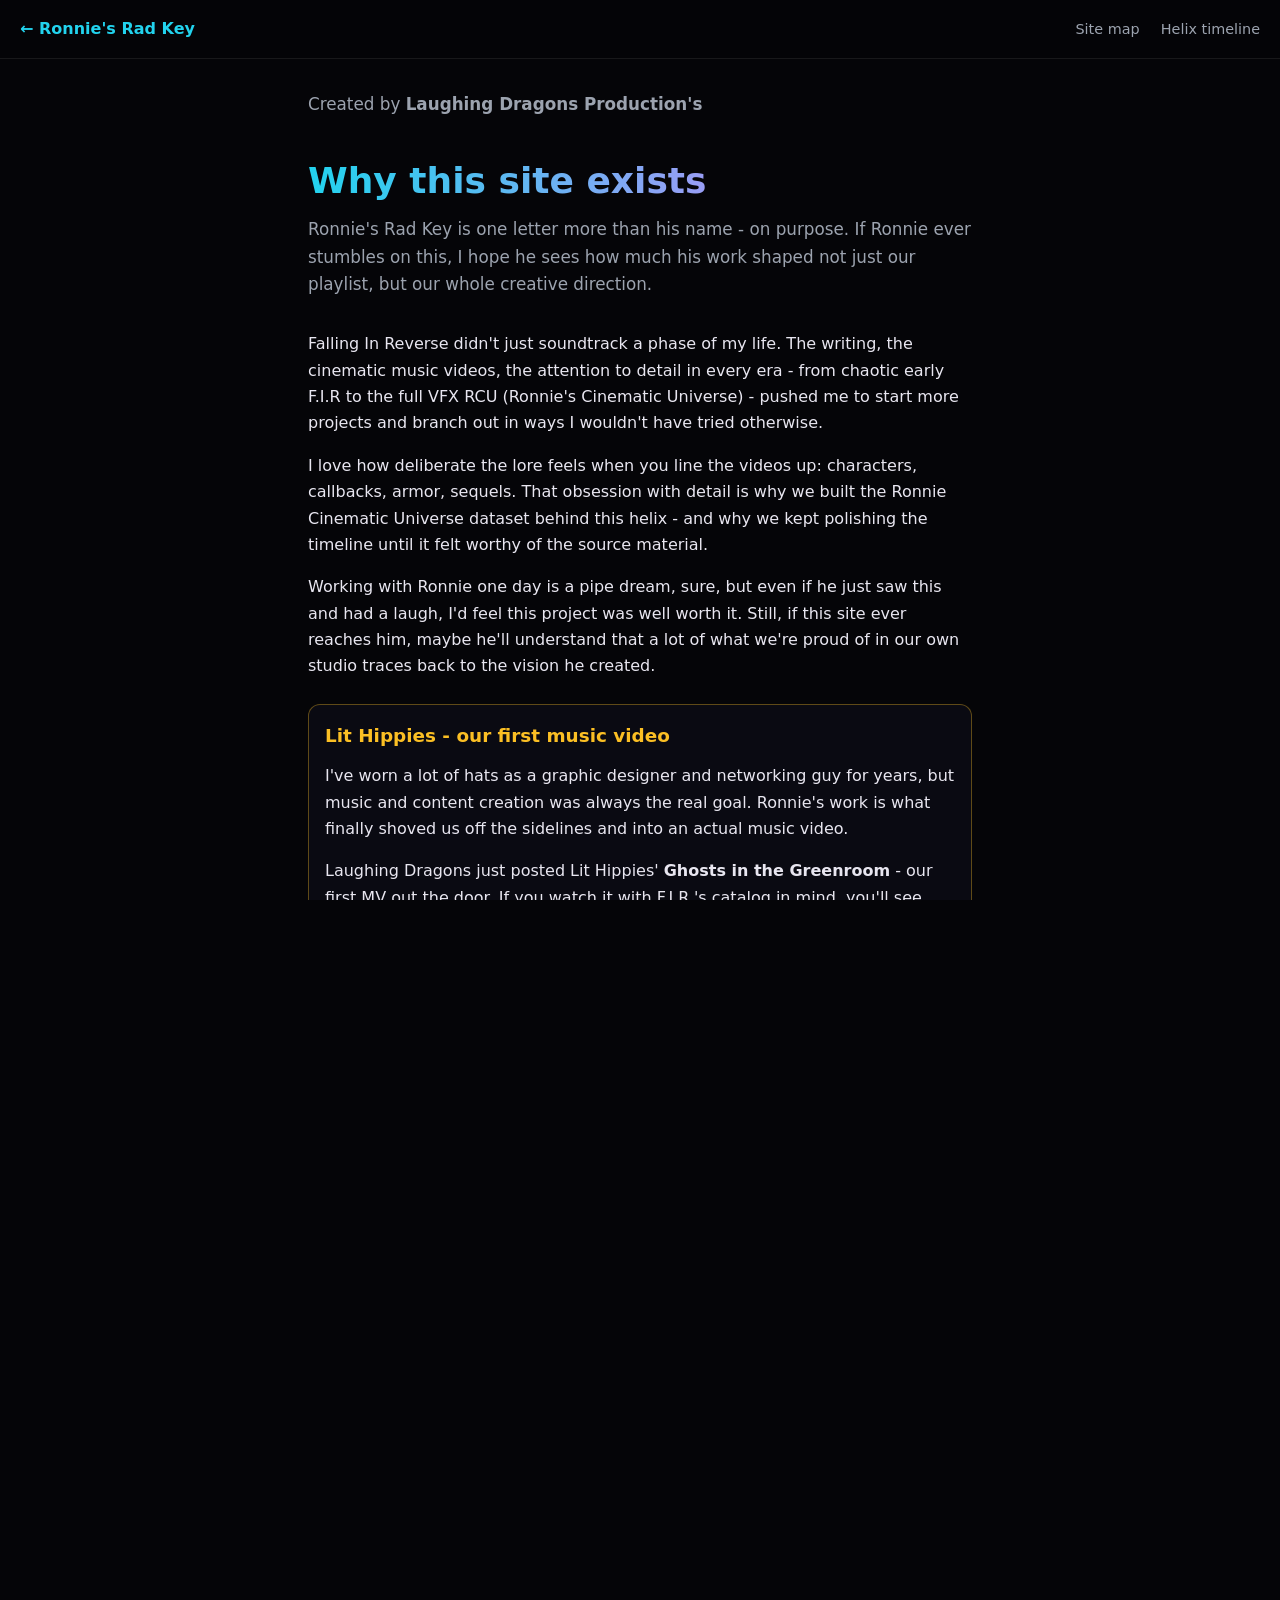
==== commit e2e8f792: "Refresh About copy: pipe-dream note and Lit Hippies story. Co-authored-by: Cursor <cursoragent@curso" ====
--- a/site/about.html
+++ b/site/about.html
@@ -38,15 +38,23 @@
     </p>
 
     <p>
-      Working with Ronnie one day is probably a pipe dream. Still, if this site ever reaches him,
-      maybe he'll understand that a lot of what we're proud of in our own studio traces back to the vision he created.
+      Working with Ronnie one day is a pipe dream, sure, but even if he just saw this and had a laugh,
+      I'd feel this project was well worth it. Still, if this site ever reaches him, maybe he'll understand
+      that a lot of what we're proud of in our own studio traces back to the vision he created.
     </p>
 
     <section class="video-spotlight" aria-labelledby="lit-hippies-heading">
       <h2 id="lit-hippies-heading">Lit Hippies - our first music video</h2>
       <p>
-        Ronnie's energy nudged us off the sidelines and into actual music-video production.
+        I've worn a lot of hats as a graphic designer and networking guy for years, but music and content
+        creation was always the real goal. Ronnie's work is what finally shoved us off the sidelines and into
+        an actual music video.
+      </p>
+      <p>
         Laughing Dragons just posted Lit Hippies' <strong>Ghosts in the Greenroom</strong> - our first MV out the door.
+        If you watch it with F.I.R.'s catalog in mind, you'll see how much of Ronnie's visual storytelling DNA is in there.
+        We will never match the production bar Falling In Reverse has hit - and we're honest about that - but maybe one day
+        life opens up enough that we can chase those heights for real.
       </p>
       <div class="video-embed">
         <iframe
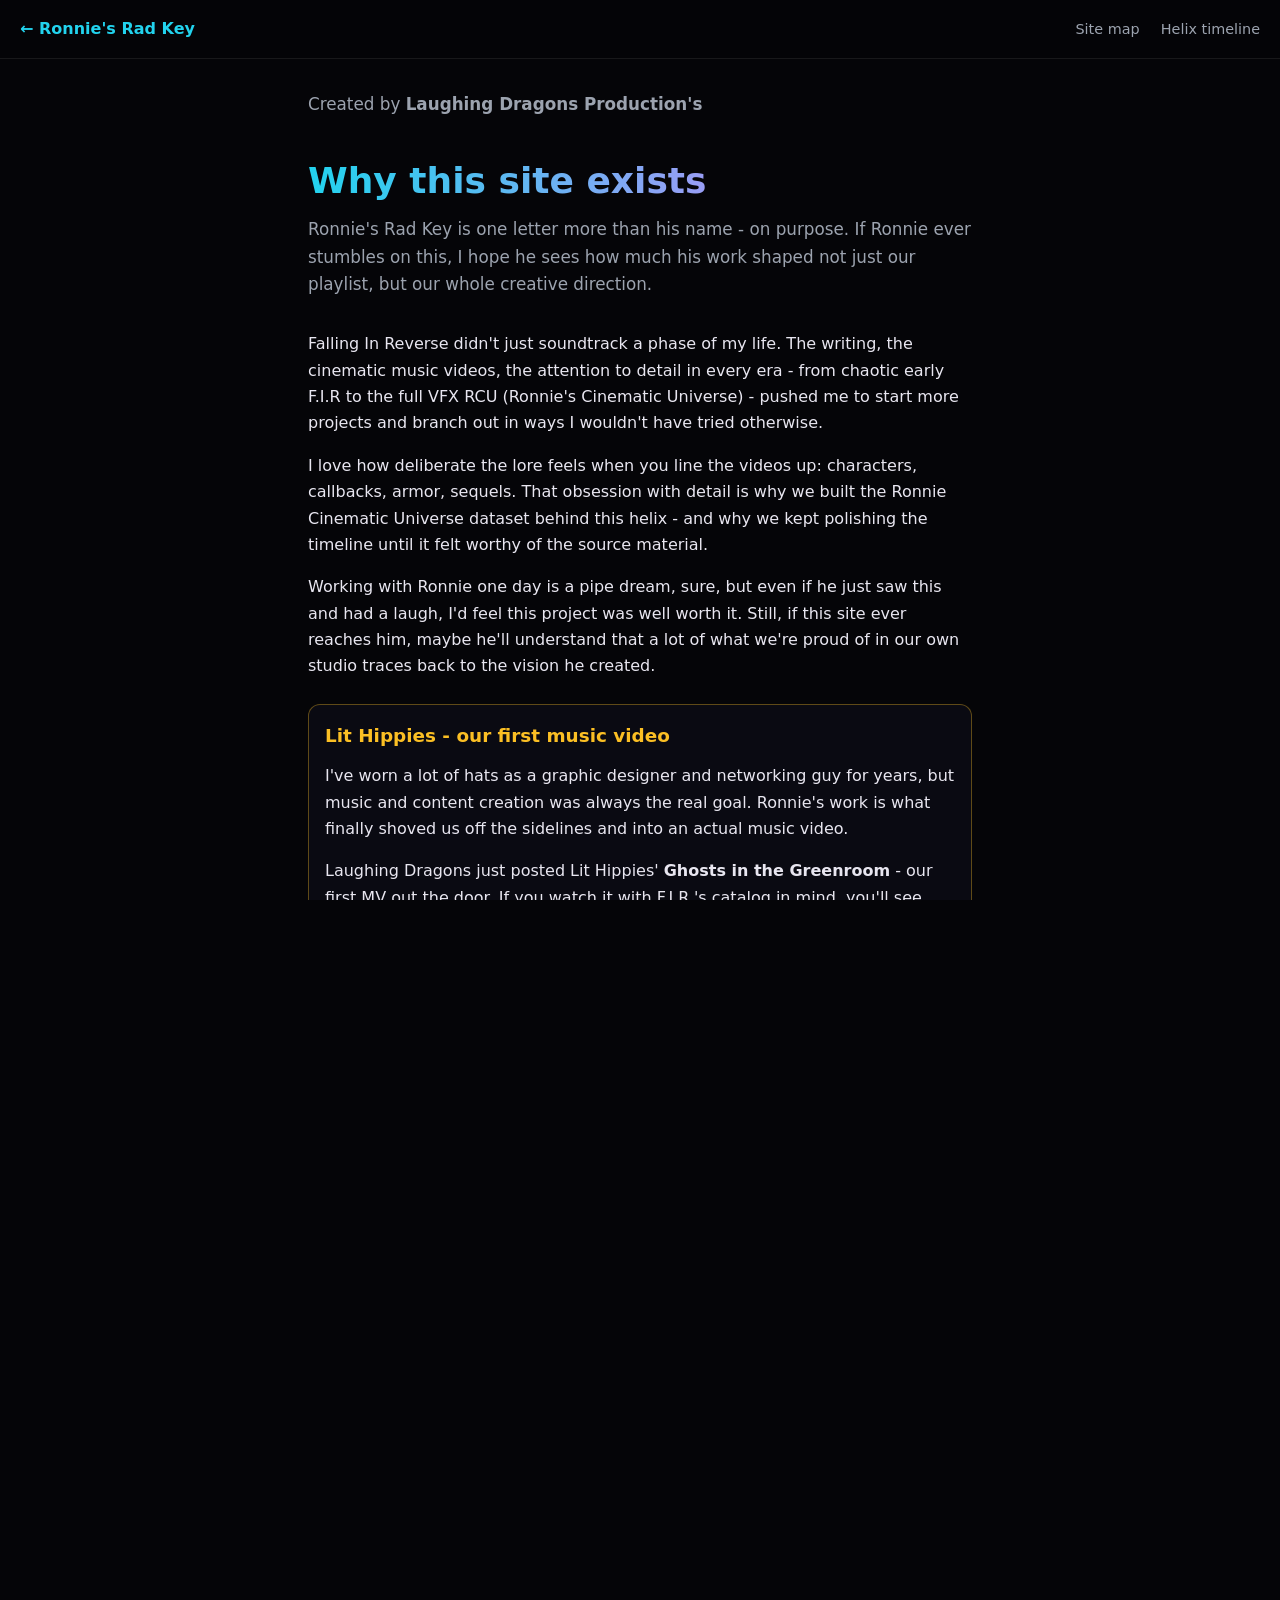
==== commit ca11eac6: "Add Lit Hippie social links and Litprintz on About page. Co-authored-by: Cursor <cursoragent@cursor." ====
--- a/site/about.html
+++ b/site/about.html
@@ -68,6 +68,57 @@
       <a class="watch-btn" href="https://www.youtube.com/watch?v=_AtoU7ZwcNg" target="_blank" rel="noopener">
         Watch on YouTube
       </a>
+
+      <div class="hippie-community" aria-labelledby="hippie-follow-heading">
+        <h3 id="hippie-follow-heading">Follow the Lit Hippie</h3>
+        <p class="hippie-blurb">
+          From Safety Meetings to music videos, you never know what the Hippie is going to do next.
+          <strong>Ghosts in the Greenroom</strong> is for the whole community that shows up, laughs, spreads positivity,
+          and backs everything we do. If you are rocking with the Hippie, follow along and share the video.
+        </p>
+        <p class="hippie-motto">Peace. Love. Positivity. (And don't be a Joey Johnson.)</p>
+
+        <ul class="hippie-links">
+          <li>
+            <a href="https://www.youtube.com/@TheLitHippie420" target="_blank" rel="noopener">YouTube</a>
+            <span class="handle">@TheLitHippie420</span>
+          </li>
+          <li>
+            <a href="https://www.tiktok.com/@thelithippie420" target="_blank" rel="noopener">TikTok</a>
+            <span class="handle">@thelithippie420</span>
+          </li>
+          <li>
+            <a href="https://www.tiktok.com/@thelithippie42o" target="_blank" rel="noopener">TikTok (alt)</a>
+            <span class="handle">@thelithippie42o</span>
+          </li>
+          <li>
+            <a href="https://www.instagram.com/thelithippie420/" target="_blank" rel="noopener">Instagram</a>
+            <span class="handle">@thelithippie420</span>
+          </li>
+          <li>
+            <span class="link-label">Facebook</span>
+            <span class="handle">Vinny Vincent</span>
+          </li>
+          <li>
+            <span class="link-label">Discord</span>
+            <span class="handle">TheLitHippie420</span>
+          </li>
+        </ul>
+
+        <div class="litprintz-block">
+          <h4>Litprintz</h4>
+          <p>
+            Custom 3D prints, collectibles, coozies, and more from the Hippie's small business.
+          </p>
+          <a class="watch-btn litprintz-btn" href="https://litprintz.com/" target="_blank" rel="noopener">
+            litprintz.com
+          </a>
+        </div>
+
+        <p class="hippie-credit">
+          MV production: <strong>Laughing Dragons Production's</strong>. Thank you to everyone who has supported the Hippie on this ride.
+        </p>
+      </div>
     </section>
 
     <h2>What you're looking at</h2>
--- a/site/about.css
+++ b/site/about.css
@@ -116,6 +116,104 @@
   text-decoration: none;
 }
 
+.hippie-community {
+  margin-top: 1.75rem;
+  padding-top: 1.25rem;
+  border-top: 1px solid rgba(251, 191, 36, 0.22);
+}
+
+.hippie-community h3 {
+  margin: 0 0 0.75rem;
+  font-size: 1.05rem;
+  color: #86efac;
+}
+
+.hippie-community h4 {
+  margin: 0 0 0.35rem;
+  font-size: 0.95rem;
+  color: var(--text);
+}
+
+.hippie-blurb {
+  font-size: 0.95rem;
+  color: var(--muted);
+}
+
+.hippie-motto {
+  margin-bottom: 1rem;
+  font-size: 0.9rem;
+  color: #a7f3d0;
+}
+
+.hippie-links {
+  list-style: none;
+  margin: 0 0 1.25rem;
+  padding: 0;
+  display: grid;
+  gap: 0.5rem;
+}
+
+@media (min-width: 520px) {
+  .hippie-links {
+    grid-template-columns: 1fr 1fr;
+  }
+}
+
+.hippie-links li {
+  display: flex;
+  flex-wrap: wrap;
+  align-items: baseline;
+  gap: 0.35rem 0.5rem;
+  padding: 0.45rem 0.65rem;
+  border-radius: 8px;
+  background: rgba(0, 0, 0, 0.35);
+  border: 1px solid rgba(255, 255, 255, 0.06);
+}
+
+.hippie-links a {
+  color: var(--strand-a);
+  font-weight: 600;
+  text-decoration: none;
+}
+
+.hippie-links a:hover {
+  text-decoration: underline;
+}
+
+.hippie-links .link-label {
+  font-weight: 600;
+  color: var(--text);
+}
+
+.hippie-links .handle {
+  color: var(--muted);
+  font-size: 0.88rem;
+}
+
+.litprintz-block {
+  margin-bottom: 1rem;
+  padding: 0.85rem 1rem;
+  border-radius: 8px;
+  border: 1px solid rgba(134, 239, 172, 0.28);
+  background: rgba(6, 40, 28, 0.45);
+}
+
+.litprintz-block p {
+  margin-bottom: 0.65rem;
+  font-size: 0.92rem;
+}
+
+.litprintz-btn {
+  margin-top: 0;
+  background: #86efac;
+}
+
+.hippie-credit {
+  margin: 0;
+  font-size: 0.9rem;
+  color: var(--muted);
+}
+
 .about-footer {
   margin-top: 3rem;
   padding-top: 1.5rem;
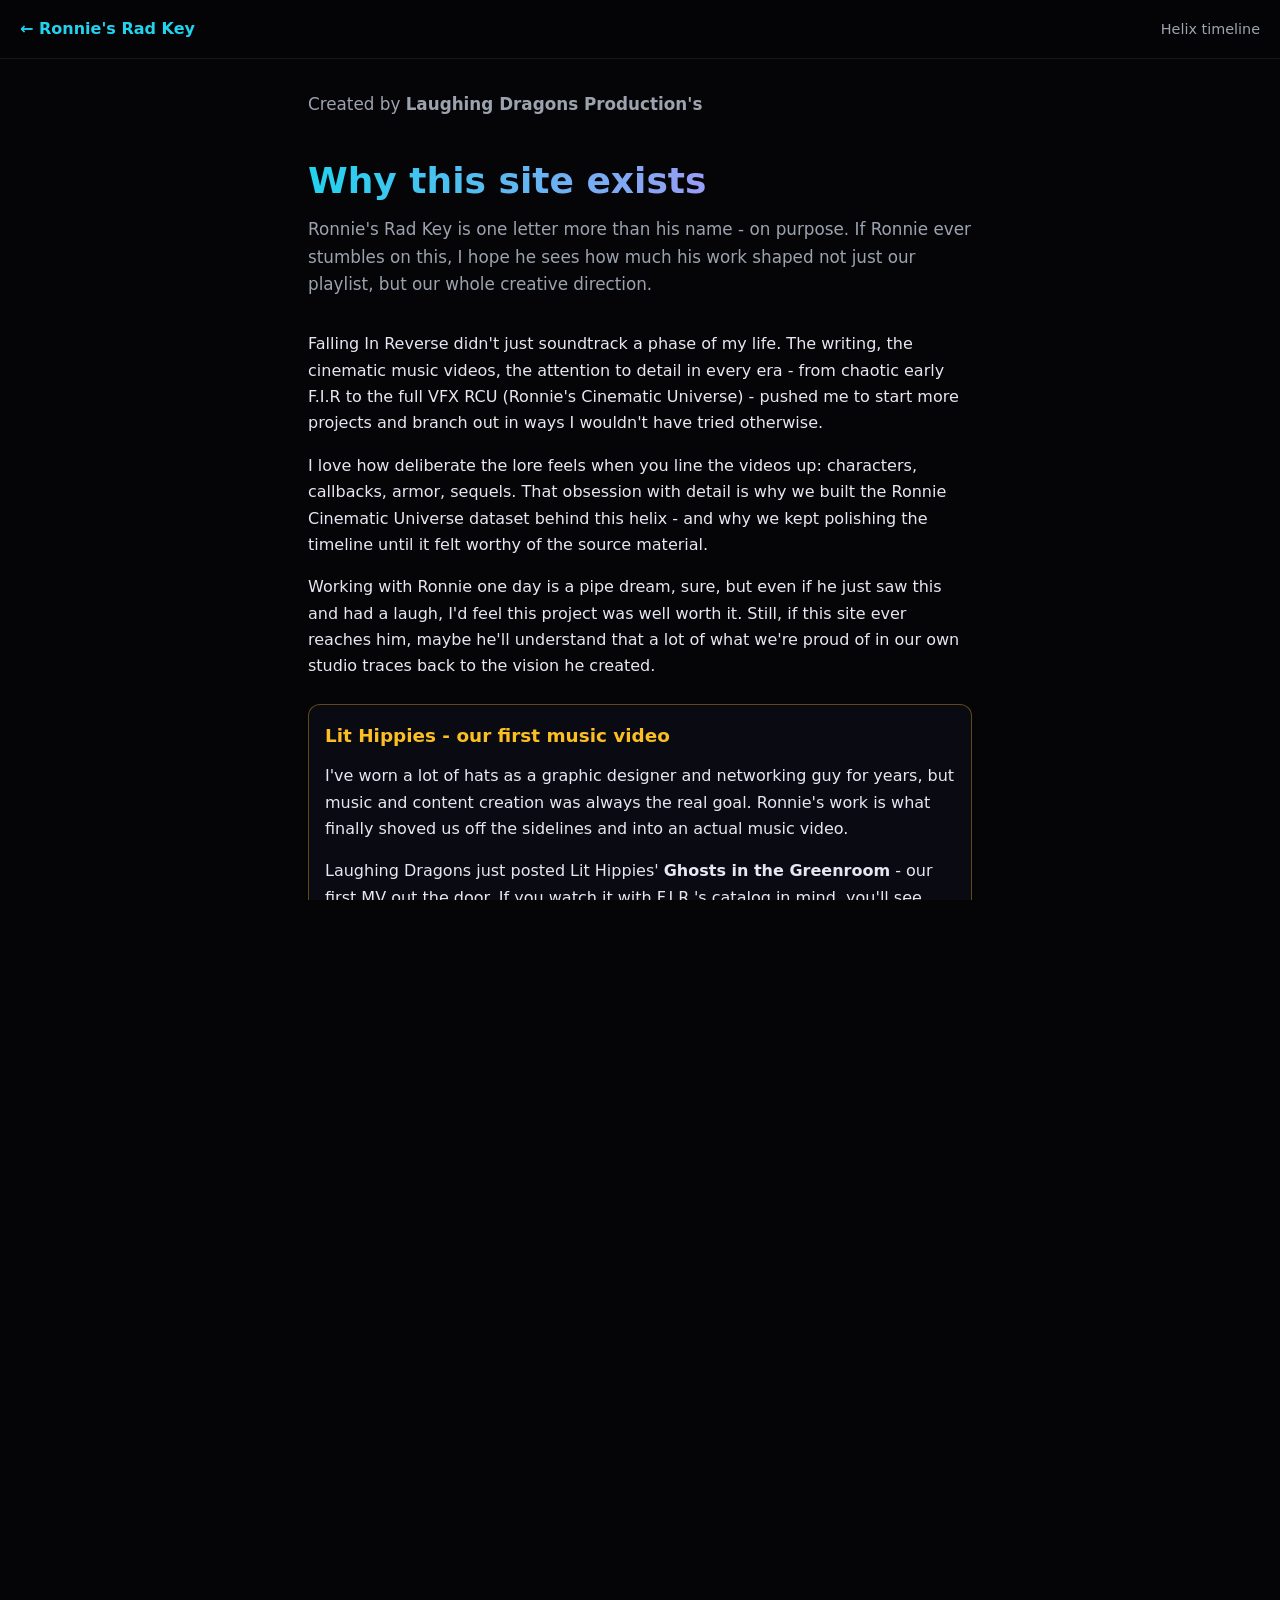
==== commit 00dc3871: "Polish helix UX and public site for production launch. Unify Rad Key scrub with camera pan, era back" ====
--- a/site/about.html
+++ b/site/about.html
@@ -12,7 +12,6 @@
   <header class="site-chrome">
     <a class="logo" href="./">← Ronnie's Rad Key</a>
     <nav>
-      <a href="./sitemap.html">Site map</a>
       <a href="./">Helix timeline</a>
     </nav>
   </header>
@@ -128,14 +127,10 @@
       affiliated with the artist or label; just fans building something careful and fun.
     </p>
 
-    <p class="signoff">
-      - Laughing Dragons Production's<br />
-      <a href="https://github.com/laughingdragonsproductions/ronnies-rad-key">Project on GitHub</a>
-    </p>
+    <p class="signoff">- Laughing Dragons Production's</p>
 
     <footer class="about-footer">
-      Ronnie's Rad Key · Powered by the Ronnie Cinematic Universe dataset ·
-      <a href="./sitemap.html">Site map</a>
+      Ronnie's Rad Key · Powered by the Ronnie Cinematic Universe dataset
     </footer>
   </main>
 </body>
--- a/site/styles.css
+++ b/site/styles.css
@@ -31,6 +31,12 @@
   background: radial-gradient(ellipse at 30% 20%, #1a1028 0%, transparent 55%),
     radial-gradient(ellipse at 70% 80%, #0a1628 0%, transparent 50%), var(--bg);
   transition: filter 0.6s ease;
+}
+
+#backdrop.young {
+  background: radial-gradient(ellipse at 20% 35%, #2a1838 0%, transparent 48%),
+    radial-gradient(ellipse at 80% 65%, #0f1e32 0%, transparent 42%),
+    linear-gradient(165deg, #140a18, #0a0e18);
 }
 
 #backdrop.colorful {
@@ -282,64 +288,30 @@
 #year-display {
   position: fixed;
   left: 50%;
-  top: 42%;
-  transform: translate(-50%, -50%);
-  z-index: 8;
-  font-size: clamp(3rem, 14vw, 5.5rem);
-  font-weight: 700;
-  line-height: 1;
-  opacity: 0.22;
+  bottom: calc(var(--key-rail-h) + 0.55rem);
+  transform: translateX(-50%);
+  z-index: 15;
+  max-width: min(92vw, 30rem);
+  padding: 0.4rem 0.9rem;
+  font-size: clamp(0.78rem, 2.2vw, 0.94rem);
+  font-weight: 600;
+  line-height: 1.35;
+  text-align: center;
+  color: var(--text);
+  background: rgba(8, 8, 14, 0.82);
+  border: 1px solid rgba(34, 211, 238, 0.28);
+  border-radius: 8px;
+  backdrop-filter: blur(8px);
+  box-shadow: 0 8px 24px rgba(0, 0, 0, 0.45);
   pointer-events: none;
-}
-
-#focus-rail {
-  position: fixed;
-  right: 0.85rem;
-  bottom: calc(var(--key-rail-h) + 0.15rem);
-  z-index: 13;
-  width: min(140px, 28vw);
-  display: flex;
-  flex-direction: column;
-  gap: 0.2rem;
-  pointer-events: auto;
-}
-
-#focus-rail label {
-  font-size: 0.55rem;
-  text-transform: uppercase;
-  letter-spacing: 0.12em;
-  color: var(--strand-a);
-  text-align: right;
-}
-
-#focus-slider {
-  -webkit-appearance: none;
-  appearance: none;
-  width: 100%;
-  height: 6px;
-  background: rgba(34, 211, 238, 0.2);
-  border-radius: 999px;
-  outline: none;
-  cursor: pointer;
-  touch-action: manipulation;
-}
-
-#focus-slider::-webkit-slider-thumb {
-  -webkit-appearance: none;
-  width: 16px;
-  height: 16px;
-  border-radius: 50%;
-  background: var(--strand-a);
-  box-shadow: 0 0 10px rgba(34, 211, 238, 0.55);
-}
-
-#focus-slider::-moz-range-thumb {
-  width: 16px;
-  height: 16px;
-  border: none;
-  border-radius: 50%;
-  background: var(--strand-a);
-  box-shadow: 0 0 10px rgba(34, 211, 238, 0.55);
+  white-space: nowrap;
+  overflow: hidden;
+  text-overflow: ellipsis;
+}
+
+#year-display.is-rung {
+  color: var(--accent);
+  border-color: rgba(251, 191, 36, 0.5);
 }
 
 #key-rail {
@@ -421,13 +393,22 @@
   box-shadow: 0 0 14px var(--accent);
 }
 
-#controls {
+#bottom-chrome {
   position: fixed;
   left: 0.75rem;
   right: 0.75rem;
   bottom: calc(var(--key-rail-h) + 2.85rem);
-  top: auto;
   z-index: 11;
+  display: flex;
+  flex-direction: column;
+  align-items: center;
+  gap: 0.55rem;
+  pointer-events: none;
+}
+
+#controls {
+  position: relative;
+  width: 100%;
   display: flex;
   flex-direction: column;
   gap: 0.5rem;
@@ -490,12 +471,9 @@
 }
 
 #stats-panel {
-  position: fixed;
-  top: auto;
-  bottom: calc(var(--key-rail-h) + 5.35rem);
-  left: 0.75rem;
-  z-index: 10;
-  max-width: min(240px, 42vw);
+  position: relative;
+  align-self: flex-start;
+  max-width: min(260px, 92vw);
   font-size: 0.68rem;
   line-height: 1.4;
   color: var(--muted);
@@ -787,8 +765,7 @@
 
 body.no-webgl #canvas-host,
 body.no-webgl #key-rail,
-body.no-webgl #controls,
-body.no-webgl #stats-panel {
+body.no-webgl #bottom-chrome {
   display: none !important;
 }
 
@@ -807,10 +784,14 @@
     right: 0.65rem;
   }
 
-  #controls {
-    bottom: calc(var(--key-rail-h) + 2.65rem);
+  #bottom-chrome {
     left: 0.5rem;
     right: 0.5rem;
+    bottom: calc(var(--key-rail-h) + 2.65rem);
+    gap: 0.4rem;
+  }
+
+  #controls {
     gap: 0.4rem;
   }
 
@@ -830,14 +811,15 @@
   }
 
   #stats-panel {
-    bottom: calc(var(--key-rail-h) + 5rem);
-    max-width: 52vw;
+    max-width: min(52vw, 220px);
     font-size: 0.62rem;
   }
 
   #year-display {
-    top: 38%;
-    font-size: clamp(2.5rem, 18vw, 4rem);
+    bottom: calc(var(--key-rail-h) + 0.4rem);
+    max-width: 96vw;
+    font-size: 0.76rem;
+    white-space: normal;
   }
 
   #card {
